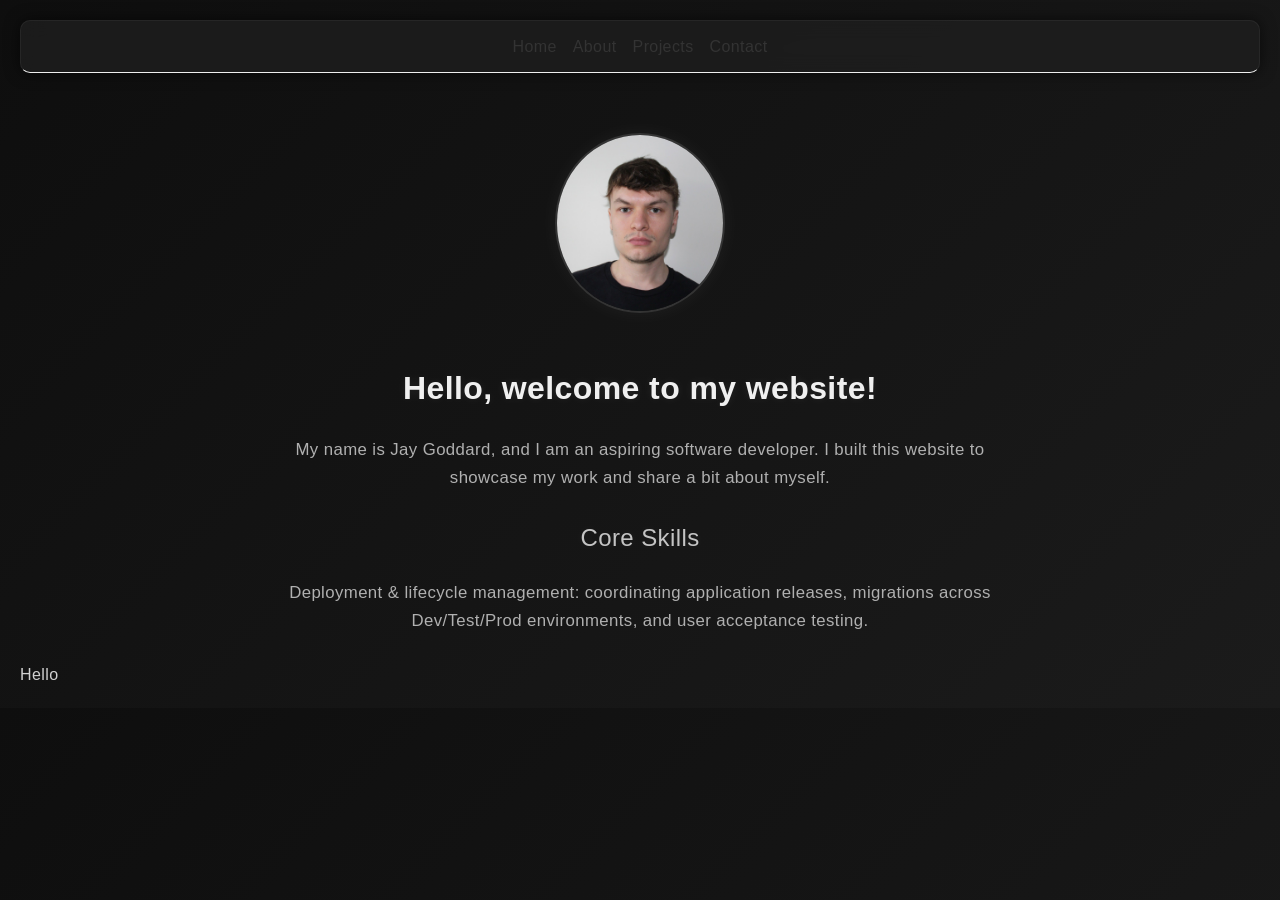
==== index.html @ 2f4052ca "First upload" ====
<!DOCTYPE html>
<html lang="en">
<head>
    <meta charset="UTF-8" />
    <meta name="viewport" content="width=device-width, initial-scale=1.0" />
    <title>Jay's Website</title>
    <link rel="stylesheet" href="JaysCSS.css">
</head>

<body>
    <div class="navbar">
        <a href="index.html">Home</a>
        <a href="about.html">About</a>
        <a href="projects.html">Projects</a>
        <a href="contact.html">Contact</a>
    </div>

    <div class="container">
        <img src="1708873588976.jpg" alt="Photo of Jay Goddard" width="170" height="180">
    </div>

    <h1>Hello, welcome to my website!</h1>
    <p>My name is Jay Goddard, and I am an aspiring software developer.
       I built this website to showcase my work and share a bit about myself.</p>

    <h2>Core Skills</h2>
    <p>Deployment & lifecycle management: coordinating application releases, 
       migrations across Dev/Test/Prod environments, and user acceptance testing.</p>

    <div>
        Hello
    </div>
</body>
</html>
---- JaysCSS.css ----
/* === Futuristic Monochrome Theme === */

/* Reset */
* {
  margin: 0;
  padding: 0;
  box-sizing: border-box;
  font-family: "Poppins", Arial, sans-serif;
  letter-spacing: 0.4px;
}

/* Body */
body {
  background: linear-gradient(135deg, #0e0e0e, #1b1b1b);
  color: #d1d1d1;
  line-height: 1.7;
  padding: 20px;
  overflow-x: hidden;
}

/* Navbar */
.navbar {
  background: rgba(30, 30, 30, 0.85);
  backdrop-filter: blur(10px);
  display: flex;
  justify-content: center;
  gap: 35px;
  padding: 15px 0;
  border-radius: 10px;
  border: 1px solid rgba(255, 255, 255, 0.05);
  box-shadow: 0 0 15px rgba(0, 0, 0, 0.6);
  transition: all 0.3s ease-in-out;
}


.navbar a:hover {
  color: #fff;
  text-shadow: 0 0 8px rgba(255, 255, 255, 0.25);
}

/* Container */
.container {
  text-align: center;
  margin-top: 60px;
  animation: fadeIn 1.2s ease-in-out;
}

.container img {
  border-radius: 50%;
  border: 2px solid #333;
  box-shadow: 0 0 20px rgba(255, 255, 255, 0.05);
  margin-bottom: 20px;
  transition: transform 0.4s ease, box-shadow 0.4s ease;
}

.container img:hover {
  transform: scale(1.05);
  box-shadow: 0 0 25px rgba(255, 255, 255, 0.15);
}

/* Headings */
h1, h2 {
  text-align: center;
  margin: 20px 0;
  color: #f0f0f0;
  font-weight: 600;
  text-shadow: 0 0 10px rgba(255, 255, 255, 0.08);
}

h2 {
  font-weight: 400;
  color: #c4c4c4;
}

/* Paragraphs */
p {
  max-width: 720px;
  margin: 0 auto 25px;
  text-align: center;
  font-size: 1.05rem;
  color: #b0b0b0;
  transition: color 0.3s ease;
}

p:hover {
  color: #e0e0e0;
}


.grid {
  display: grid;
  grid-template-columns: repeat(2, minmax(0, 1fr));
  gap: 20px;
  padding: 20px;
}

.float-child {
  float: none;
  width: auto;
  padding: 16px;
  border: 2px solid #fff;
  border-radius: 10px;
  background: #333;
  color: #fff;
  box-sizing: border-box;
}

.float-child .item {
  display: block;
  font-size: 1rem;
}

.float-child .item img {
  width: 100%;
  height: auto;
  display: block;
  border-radius: 8px;
  margin-bottom: 8px;
}

@media (max-width: 768px) {
  .grid {
    grid-template-columns: 1fr;
  }
}



/* Responsive */
@media (max-width: 600px) {
  .navbar {
    flex-direction: column;
    gap: 12px;
  }

  p {
    font-size: 1rem;
    padding: 0 12px;
  }
}

/* Make items visible */
.content {
  padding: 1.25rem;
  border: 1px solid #ddd;
  background: #383333;
  min-height: 120px; /* so empty items still show */
}

/* Optional: simple navbar styling */
.navbar {
  display: flex;
  gap: 1rem;
  padding: 0.75rem 1rem;
  border-bottom: 1px solid #eee;
}
.navbar a { text-decoration: none; color: #333; }



---button--- doesnt work 


 /* Button styling */
 .button {
  background-color: #4CAF50; /* Green */
  color: white;
  padding: 10px 20px;
  border: none;
  border-radius: 5px;
  cursor: pointer;
  font-size: 16px;
  transition: background-color 0.3s, transform 0.2s;
}

/* Hover effect */
.button:hover {
  background-color: #45a049;
}

/* Click effect */
.button:active {
  background-color: #3e8e41;
  transform: scale(0.95); /* Slightly shrink the button */
}
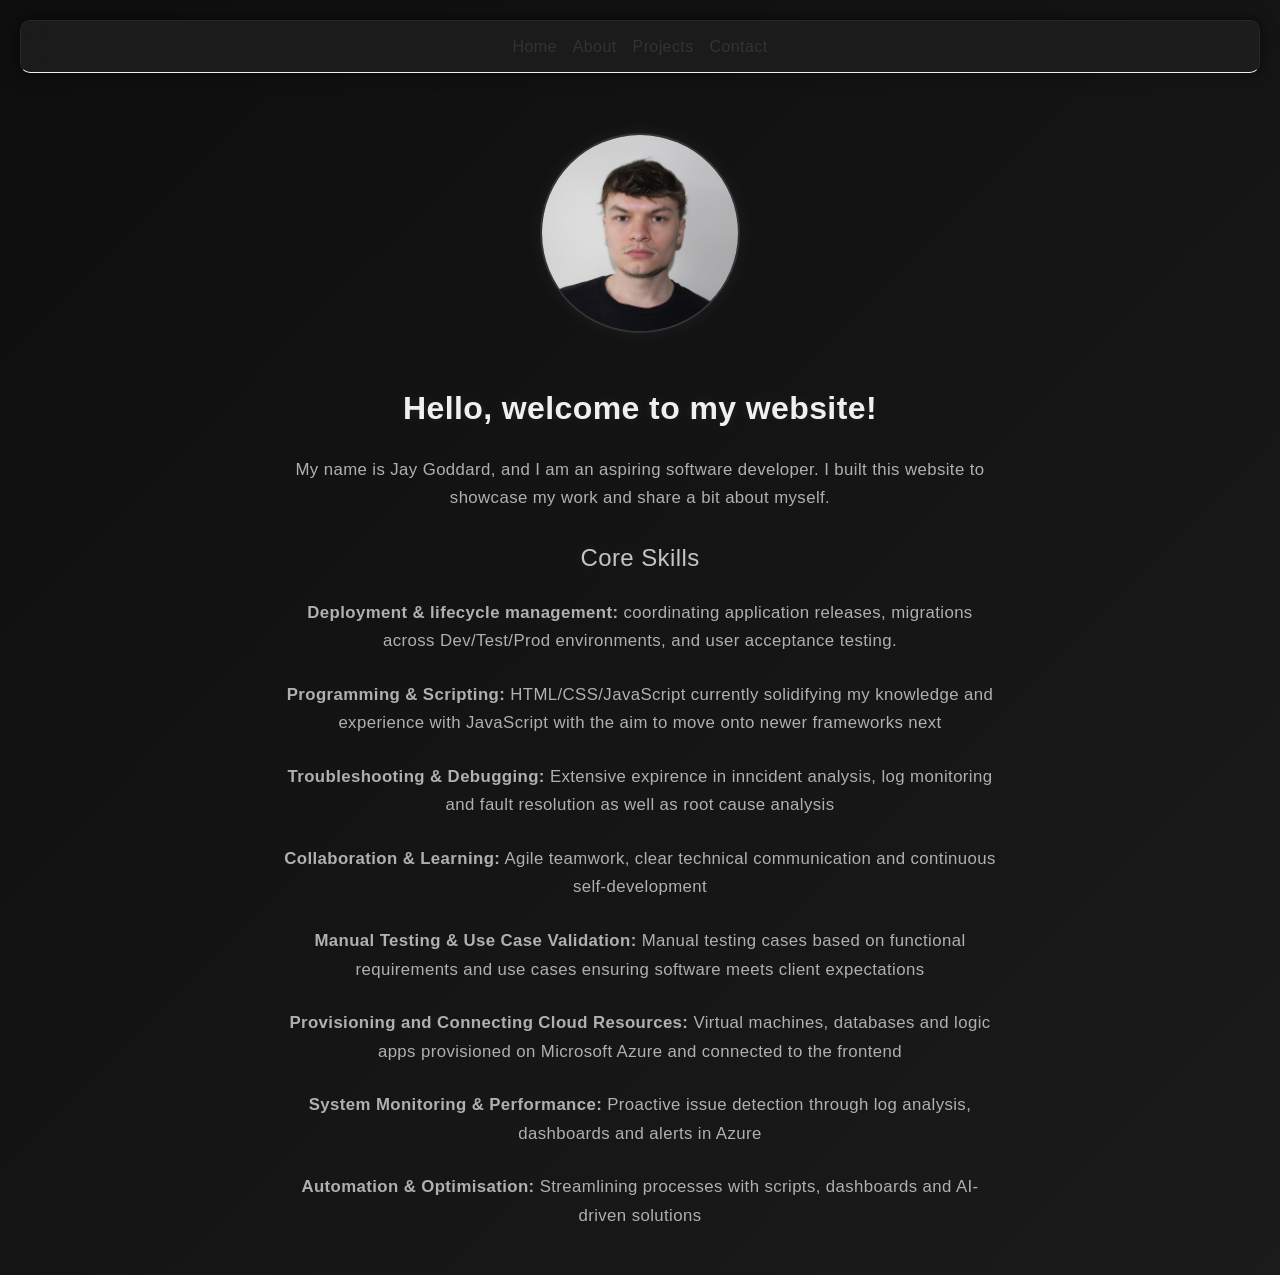
==== commit 290b4f54: "Add files via upload" ====
--- a/index.html
+++ b/index.html
@@ -24,11 +24,22 @@
        I built this website to showcase my work and share a bit about myself.</p>
 
     <h2>Core Skills</h2>
-    <p>Deployment & lifecycle management: coordinating application releases, 
-       migrations across Dev/Test/Prod environments, and user acceptance testing.</p>
+    <p><strong>Deployment & lifecycle management:</strong> coordinating application releases,   migrations across Dev/Test/Prod environments, and user acceptance testing.</p>
+    <p> <strong>Programming & Scripting: </strong> HTML/CSS/JavaScript currently solidifying my knowledge and experience with JavaScript with the aim to move onto newer frameworks next </p>
+    <p><strong>Troubleshooting & Debugging: </strong> Extensive expirence in inncident analysis, log monitoring and fault resolution as well as root cause analysis</p>
+    <p><strong> Collaboration & Learning:</strong>  Agile teamwork, clear technical communication and continuous self-development </p>
+    <p><strong>Manual Testing & Use Case Validation:</strong> Manual testing cases based on functional requirements and use cases ensuring software meets client expectations </p>
+    <p><strong>    Provisioning and Connecting Cloud Resources: </strong> Virtual machines, databases and logic apps provisioned on Microsoft Azure and connected to the frontend</p>
+    <p><strong> System Monitoring & Performance:</strong> Proactive issue detection through log analysis, dashboards and alerts in Azure</p>
+    <p><strong> Automation & Optimisation:</strong> Streamlining processes with scripts, dashboards and AI-driven solutions</p>
 
-    <div>
-        Hello
-    </div>
+    
+
+
+
+
+
+
+
 </body>
 </html>
--- a/JaysCSS.css
+++ b/JaysCSS.css
@@ -1,4 +1,3 @@
-/* === Futuristic Monochrome Theme === */
 
 /* Reset */
 * {
@@ -126,6 +125,25 @@
 
 
 
+
+
+/* Make items visible */
+.content {
+  padding: 1.25rem;
+  border: 1px solid #ddd;
+  background: #383333;
+  min-height: 120px; 
+}
+
+/* Navbar styling */
+.navbar {
+  display: flex;
+  gap: 1rem;
+  padding: 0.75rem 1rem;
+  border-bottom: 1px solid #eee;
+}
+.navbar a { text-decoration: none; color: #333; }
+
 /* Responsive */
 @media (max-width: 600px) {
   .navbar {
@@ -139,48 +157,9 @@
   }
 }
 
-/* Make items visible */
-.content {
-  padding: 1.25rem;
-  border: 1px solid #ddd;
-  background: #383333;
-  min-height: 120px; /* so empty items still show */
-}
 
-/* Optional: simple navbar styling */
-.navbar {
-  display: flex;
-  gap: 1rem;
-  padding: 0.75rem 1rem;
-  border-bottom: 1px solid #eee;
-}
-.navbar a { text-decoration: none; color: #333; }
+img {
+  width: 200px; /* Set desired width */
+  height: auto; /* Maintain aspect ratio */
 
-
-
----button--- doesnt work 
-
-
- /* Button styling */
- .button {
-  background-color: #4CAF50; /* Green */
-  color: white;
-  padding: 10px 20px;
-  border: none;
-  border-radius: 5px;
-  cursor: pointer;
-  font-size: 16px;
-  transition: background-color 0.3s, transform 0.2s;
-}
-
-/* Hover effect */
-.button:hover {
-  background-color: #45a049;
-}
-
-/* Click effect */
-.button:active {
-  background-color: #3e8e41;
-  transform: scale(0.95); /* Slightly shrink the button */
-}
-
+}
